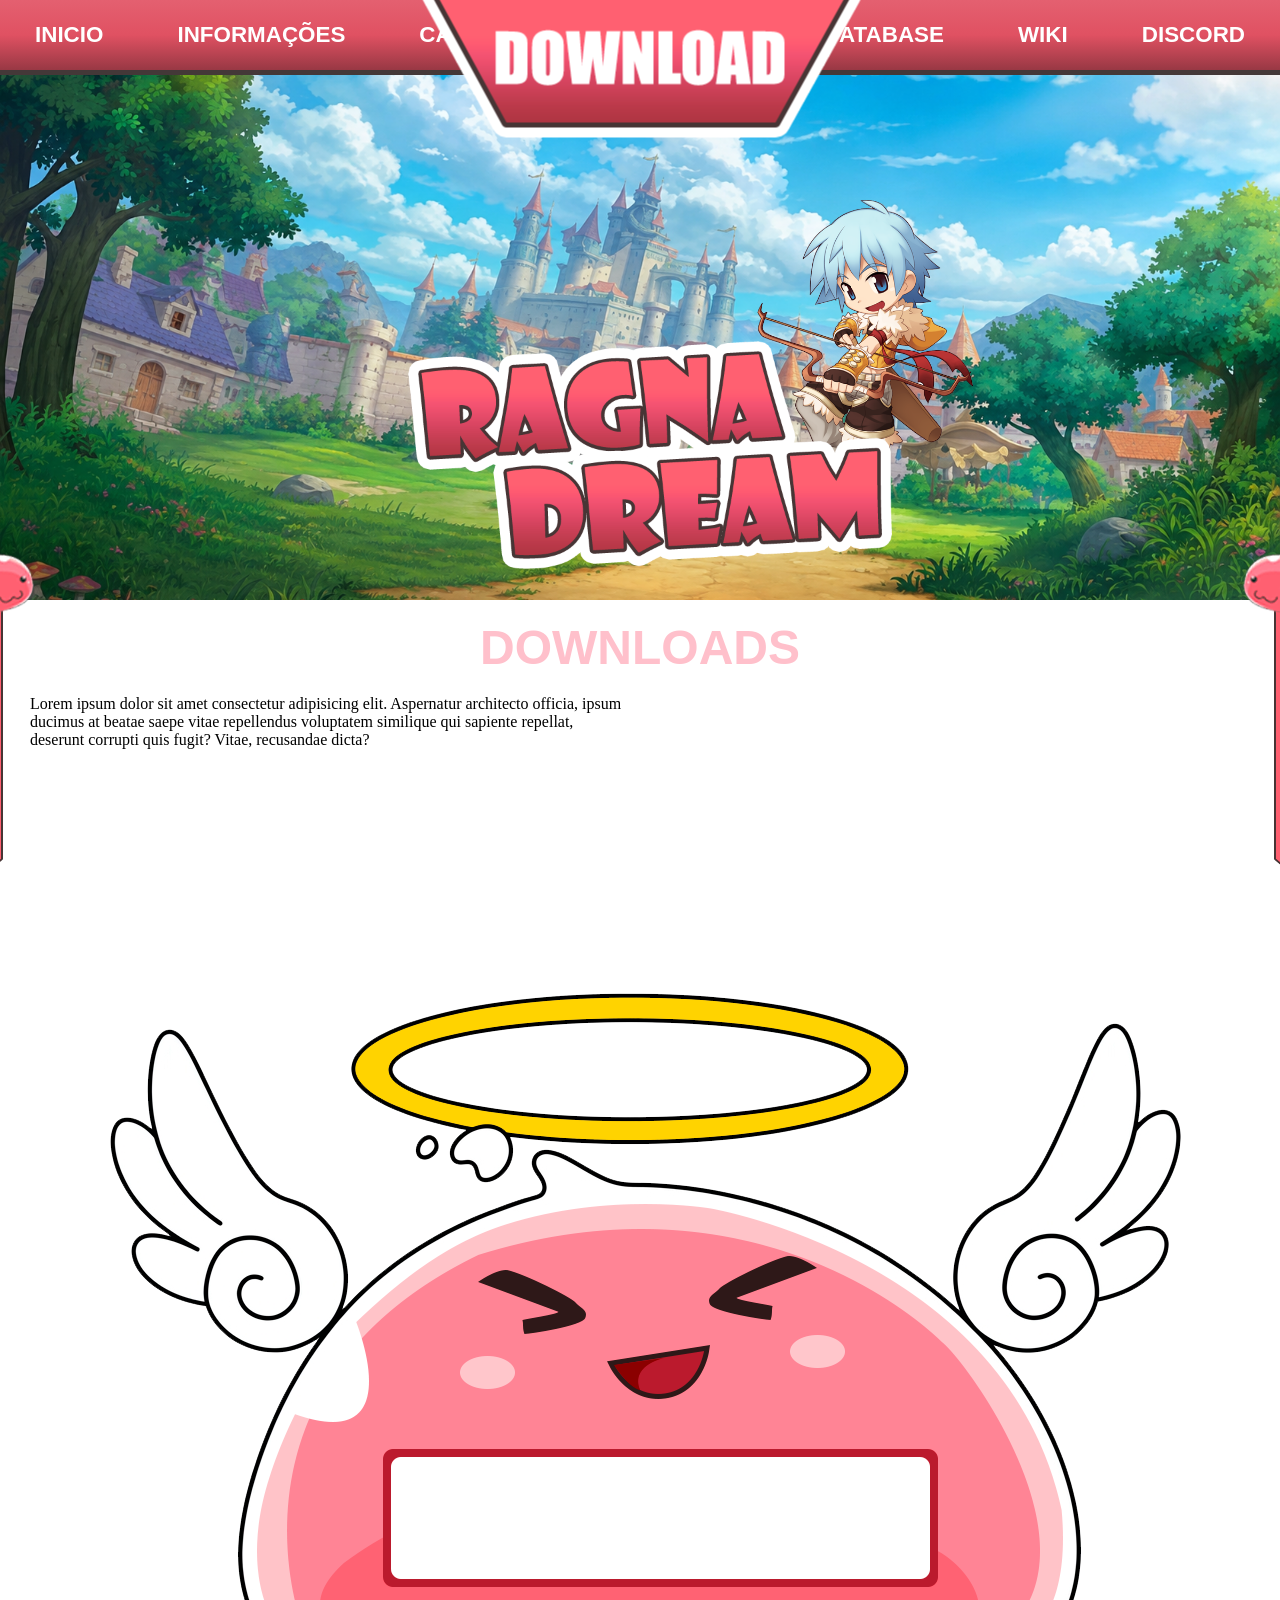
==== download.html @ f28c4bc1 "Adicionado favicon e pagina de download" ====
<!DOCTYPE html>
<html lang="pt-BR">
<head>
    <meta charset="UTF-8">
    <meta name="viewport" content="width=device-width, initial-scale=1.0">
    <title>RagnaDream!</title>
    <link rel="shortcut icon" href="img/favicon.ico" type="image/x-icon">
    <link rel="stylesheet" href="css/style.css">
    <link rel="stylesheet" href="css/download.css">
</head>
<body>
    <header>
        <a href="download.html"><img src="img/btnDownloadPage2.png" alt="Botão Página de Download" class="btnDownloadPage"></a>
        <nav class="menu">
            <div>
                <a href="index.html">INICIO</a>
                <a href="#">INFORMAÇÕES</a>
                <a href="#">CADASTRO</a>
            </div>
            
            <div>
                <a href="rankings.html">RANKINGS</a>
                <a href="#">DATABASE</a>
                <a href="#">WIKI</a>
                <a href="#">DISCORD</a>
            </div>
        </nav>
        <picture>
            <img src="img/logo.png" alt="Logo RagnaDream" class="logo">
        </picture>
        <picture>
            <source media="(max-width: 1300px)" srcset="img/personagem1300.png">
            <img src="img/personagens-site.png" alt="Personagens Ragnarok">
        </picture>
    </header>
    <main>
        <section class="apresentacao">
            <img src="img/poring-bandeira-esquerda.png" alt="Porings Ornamento Conteúdo" class="poring-bandeira-esquerda">
            <img src="img/poring-bandeira-direita.png" alt="Porings Ornamento Conteúdo" class="poring-bandeira-direita">
            <h1>Downloads</h1>
            <article class="conteudo-download">
                <div>
                    <p>
                        Lorem ipsum dolor sit amet consectetur adipisicing elit. Aspernatur architecto officia, ipsum ducimus at beatae saepe vitae repellendus voluptatem similique qui sapiente repellat, deserunt corrupti quis fugit? Vitae, recusandae dicta?
                    </p>
                </div>
                <div>

                </div>
            </article>
        </section>
    </main>
    <footer>
        <div class="angeling-footer">
            <img src="img/angeling.png" alt="Angeling">
        </div>
    </footer>
    <script src="js/main.js"></script>
</body>
</html>
---- css/style.css ----
:root {
    --altura-nav: 70px;
    --altura-header: 700px;
}

* {
    margin: 0px;
    padding: 0px;
}

header {
    background-image: url("../img/background.png");
    background-repeat: no-repeat;
    background-size: cover;
    background-position: center;
    position: relative;
    height: var(--altura-header);
}

header picture img {
    position: absolute;
    transform: translate(-50%, -50%);
    top: 60%;
    left: 50%;
    width: 80%;
    bottom: 0px;
}

header picture img.logo {
    position: absolute;
    transform: translate(-50%, -50%);
    top: 85%;
    left: 50%;
    z-index: 5;
    width: 100%;
}

nav {
    background-image: linear-gradient(to bottom, #e46070, #e05162, #983844);
    height: var(--altura-nav);
    border-bottom: 5px solid #443838;
    display: flex;
    justify-content: space-between;
}

nav div {
    display: inline-block;
}

nav a {
    line-height: 70px;
    text-decoration: none;
    font-family: 'Helvetica';
    font-weight: bold;
    color: white;
    font-size: 1.4em;
    padding: 30px 35px;
}

nav a:hover {
    background-color: white;
    color: #e46070;
}

header a img {
    position: absolute;
    z-index: 5;
    transform: translate(-50%, -50%);
    top: 40px;
    left: 50%;
}

main {
    justify-content: center;
    position: relative;
    margin-top: -100px;
}

main section.apresentacao {
    position: relative;
    max-width: 1300px;
    min-width: 300px;
    border-radius: 10px;
    padding: 20px;
    background-color: white;
    margin: auto;
}

main section img.poring-bandeira-esquerda {
    position: absolute;
    top: -50px;
    left: -80px;
}

main section img.poring-bandeira-direita {
    position: absolute;
    top: -50px;
    right: -75px;
}

main > section > article {
    display: flex;
}

article > div {
    margin: 10px 0;
}

.leftContent {
    padding-right: 10px;
    width: 50%;
    font-size: 1.2em;
    font-family: 'Helvetica';
    font-weight: bold;
}


.rightContent {
    padding-left: 10px;
    width: 50%
}

article > div > p {
    padding: 10px;
    background-color: white;
    border-radius: 10px;
}

main section.cardsBackground {
    background-image: url('../img/cardsBackground.png');
    width: 100%;
    background-repeat: no-repeat;
    background-position: center;
    height: 2200px;
    text-align: center;
}


footer {
    display: flex;
    justify-content: center;
}

.angeling-footer {
    max-width: 1300px;   
}

.angeling-footer img {
    width: 100%
}
---- css/download.css ----
section h1 {
    text-align: center;
    font-family: Arial, Helvetica, sans-serif;
    text-transform: uppercase;
    color: pink;
    font-size: 3em;
}

.conteudo-download {
    display: flex;
}

.conteudo-download div {
    width: 50%;
}
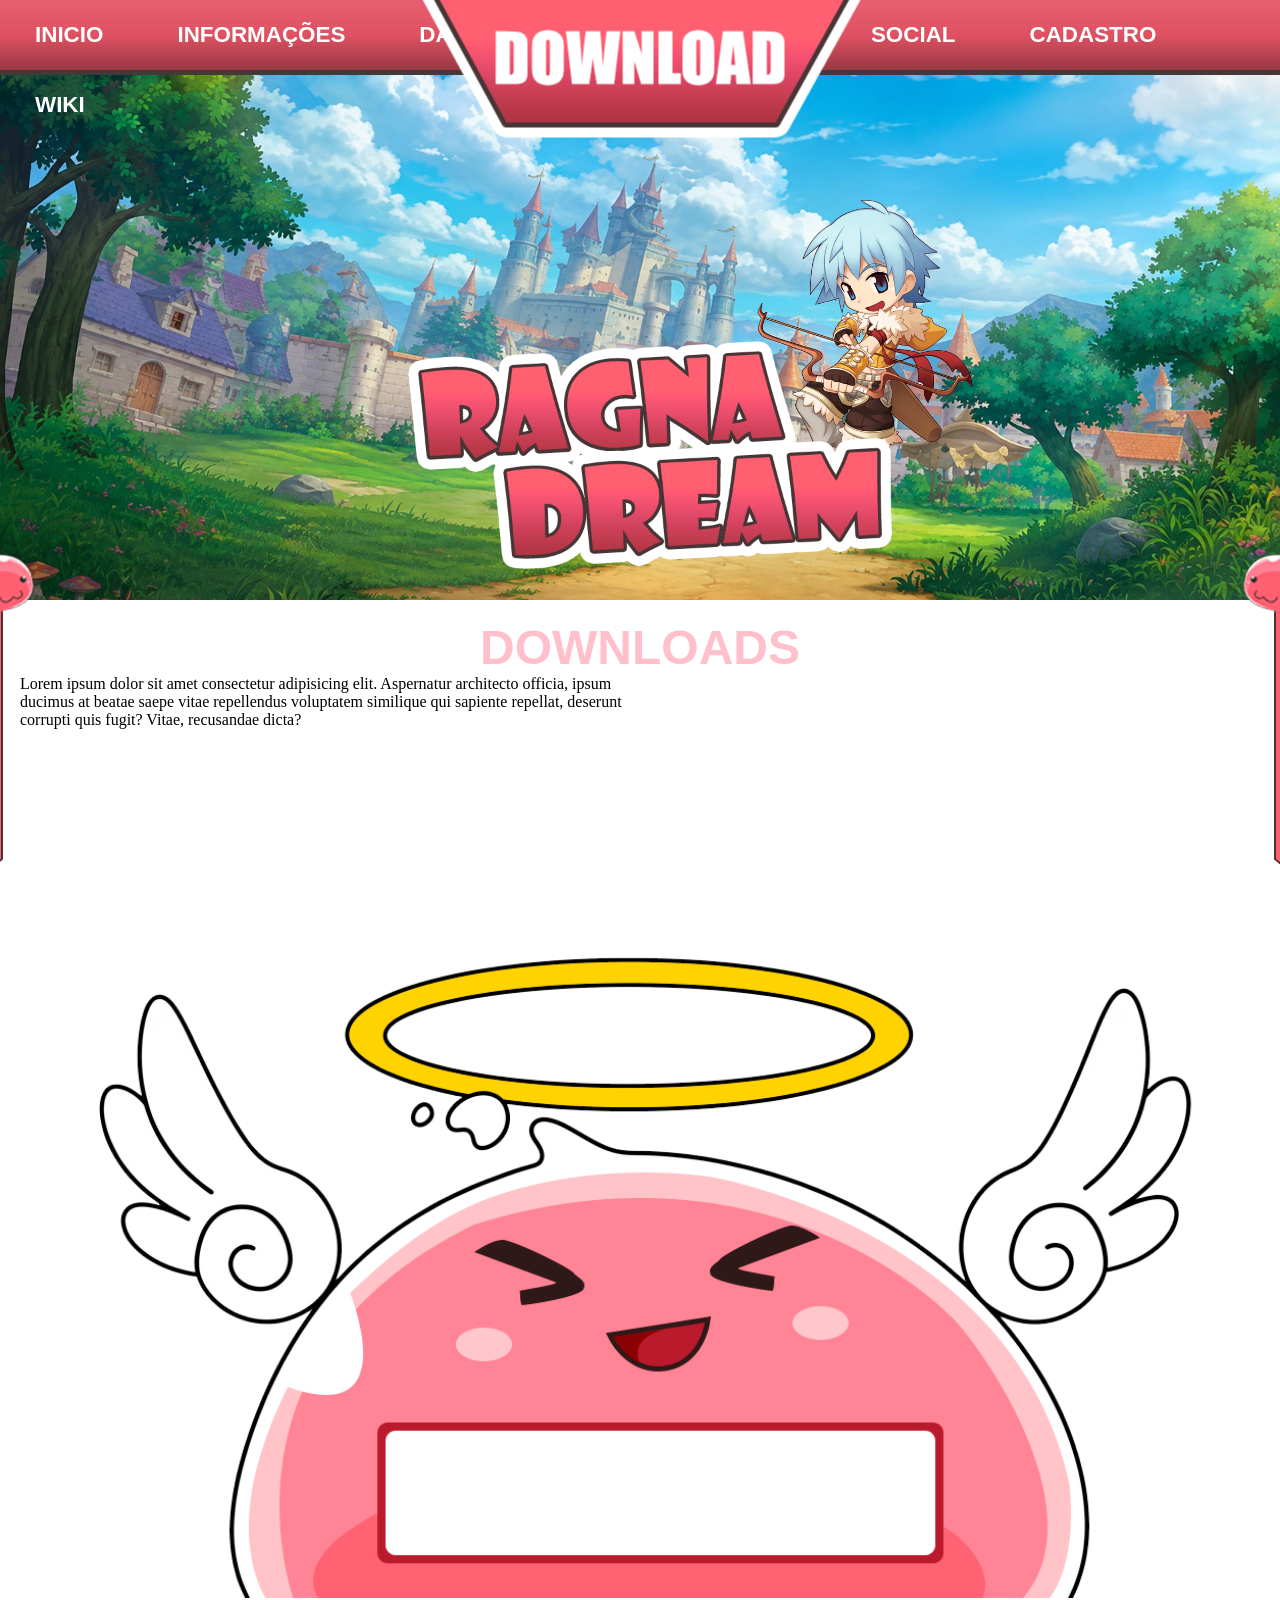
==== commit 960b6975: "Atualizações Atualizado estilos da index, adição de menu de navegação para os rankings.  Especifique" ====
--- a/download.html
+++ b/download.html
@@ -15,14 +15,15 @@
             <div>
                 <a href="index.html">INICIO</a>
                 <a href="#">INFORMAÇÕES</a>
-                <a href="#">CADASTRO</a>
+                <a href="#">DATABASE</a>
+                <a href="#">WIKI</a>
             </div>
             
             <div>
                 <a href="rankings.html">RANKINGS</a>
-                <a href="#">DATABASE</a>
-                <a href="#">WIKI</a>
-                <a href="#">DISCORD</a>
+                <a href="#">SOCIAL</a>
+                <a href="#">CADASTRO</a>
+                <a href="#">LOGIN</a>
             </div>
         </nav>
         <picture>
--- a/css/style.css
+++ b/css/style.css
@@ -35,7 +35,7 @@
     width: 100%;
 }
 
-nav {
+nav.menu {
     background-image: linear-gradient(to bottom, #e46070, #e05162, #983844);
     height: var(--altura-nav);
     border-bottom: 5px solid #443838;
@@ -43,11 +43,11 @@
     justify-content: space-between;
 }
 
-nav div {
+nav.menu div {
     display: inline-block;
 }
 
-nav a {
+nav.menu a {
     line-height: 70px;
     text-decoration: none;
     font-family: 'Helvetica';
@@ -57,7 +57,7 @@
     padding: 30px 35px;
 }
 
-nav a:hover {
+nav.menu a:hover {
     background-color: white;
     color: #e46070;
 }
@@ -71,7 +71,6 @@
 }
 
 main {
-    justify-content: center;
     position: relative;
     margin-top: -100px;
 }
@@ -98,51 +97,9 @@
     right: -75px;
 }
 
-main > section > article {
-    display: flex;
-}
-
-article > div {
-    margin: 10px 0;
-}
-
-.leftContent {
-    padding-right: 10px;
-    width: 50%;
-    font-size: 1.2em;
-    font-family: 'Helvetica';
-    font-weight: bold;
-}
-
-
-.rightContent {
-    padding-left: 10px;
-    width: 50%
-}
-
-article > div > p {
-    padding: 10px;
-    background-color: white;
-    border-radius: 10px;
-}
-
-main section.cardsBackground {
-    background-image: url('../img/cardsBackground.png');
-    width: 100%;
-    background-repeat: no-repeat;
-    background-position: center;
-    height: 2200px;
-    text-align: center;
-}
-
-
-footer {
-    display: flex;
-    justify-content: center;
-}
-
 .angeling-footer {
-    max-width: 1300px;   
+    max-width: 1300px;
+    margin: auto;  
 }
 
 .angeling-footer img {
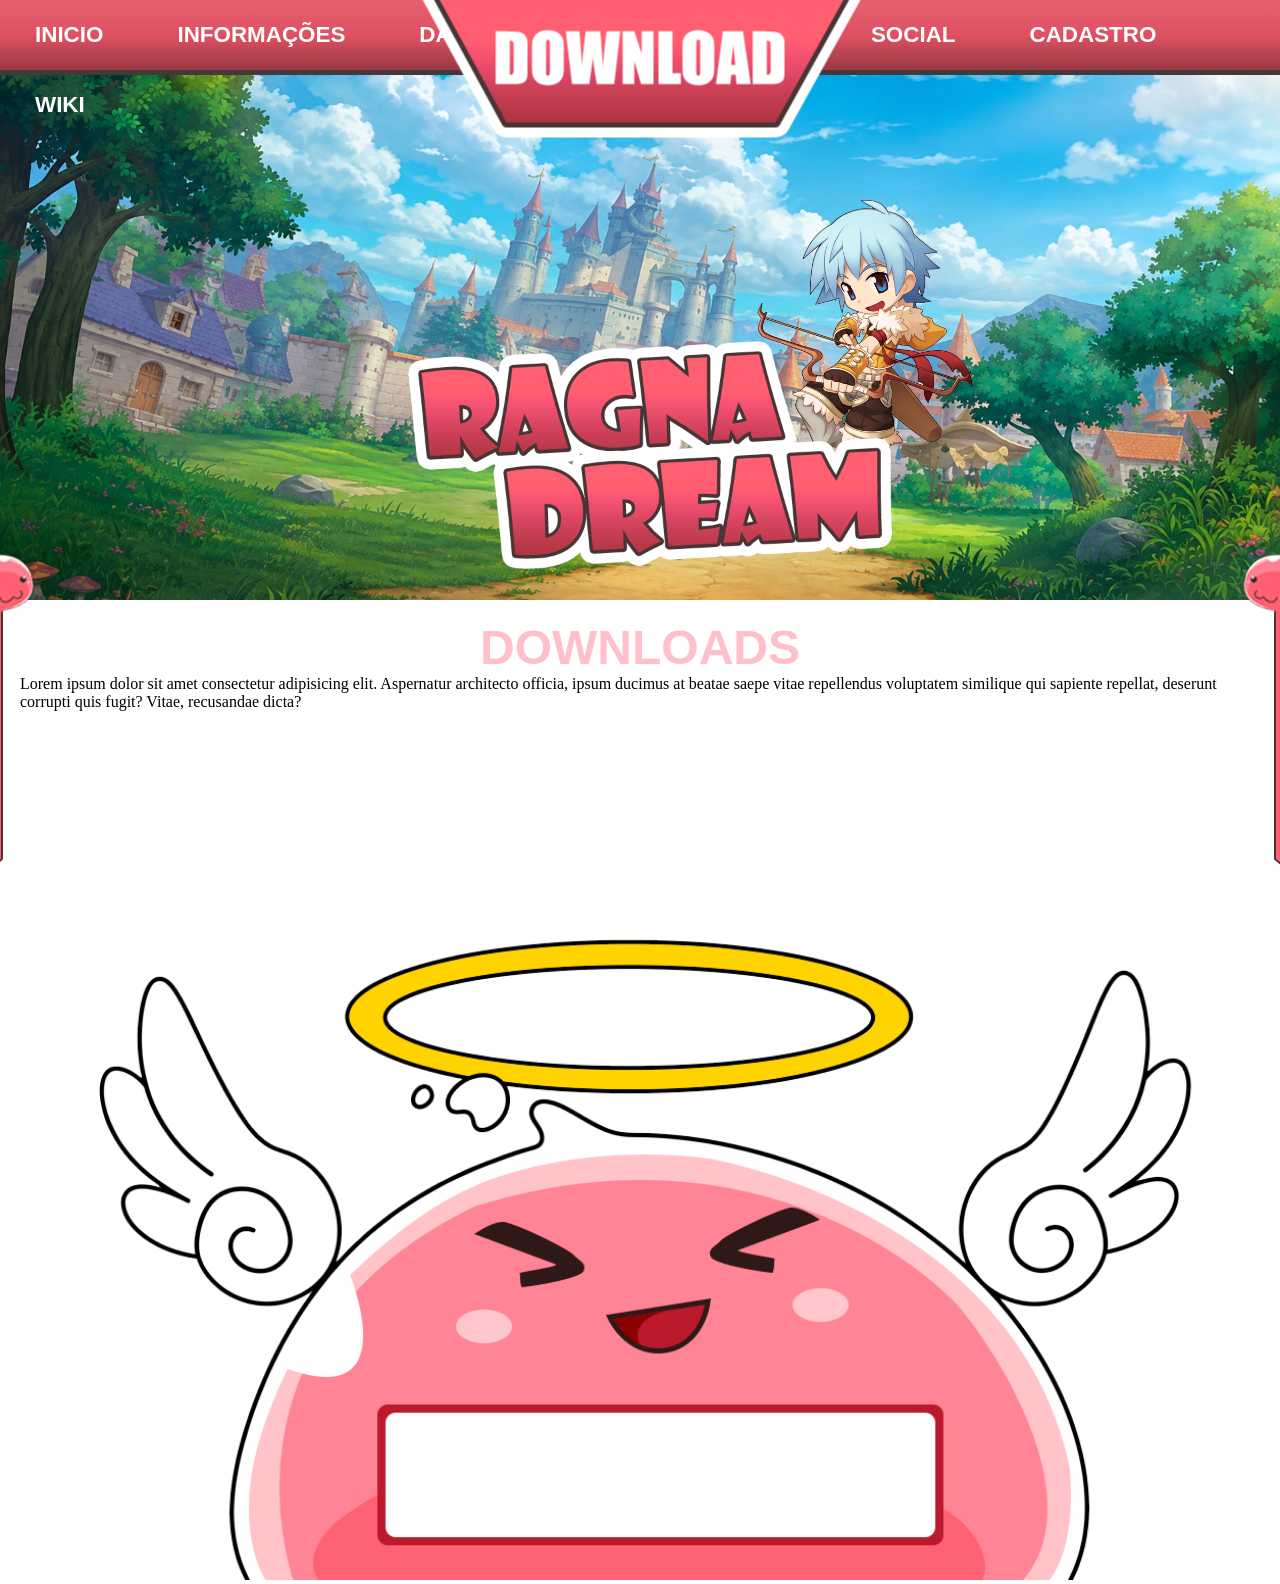
==== commit c647097e: "Tava fazendo fetch mas desisti" ====
--- a/download.html
+++ b/download.html
@@ -14,16 +14,16 @@
         <nav class="menu">
             <div>
                 <a href="index.html">INICIO</a>
-                <a href="#">INFORMAÇÕES</a>
-                <a href="#">DATABASE</a>
-                <a href="#">WIKI</a>
+                <a href="info.html">INFORMAÇÕES</a>
+                <a href="database.html">DATABASE</a>
+                <a href="wiki.html">WIKI</a>
             </div>
             
             <div>
                 <a href="rankings.html">RANKINGS</a>
-                <a href="#">SOCIAL</a>
-                <a href="#">CADASTRO</a>
-                <a href="#">LOGIN</a>
+                <a href="social.html">SOCIAL</a>
+                <a href="cadastro.html">CADASTRO</a>
+                <a href="login.html">LOGIN</a>
             </div>
         </nav>
         <picture>
@@ -38,8 +38,8 @@
         <section class="apresentacao">
             <img src="img/poring-bandeira-esquerda.png" alt="Porings Ornamento Conteúdo" class="poring-bandeira-esquerda">
             <img src="img/poring-bandeira-direita.png" alt="Porings Ornamento Conteúdo" class="poring-bandeira-direita">
-            <h1>Downloads</h1>
-            <article class="conteudo-download">
+            <article class="content">
+                <h1>Downloads</h1>
                 <div>
                     <p>
                         Lorem ipsum dolor sit amet consectetur adipisicing elit. Aspernatur architecto officia, ipsum ducimus at beatae saepe vitae repellendus voluptatem similique qui sapiente repellat, deserunt corrupti quis fugit? Vitae, recusandae dicta?
--- a/css/style.css
+++ b/css/style.css
@@ -24,6 +24,7 @@
     left: 50%;
     width: 80%;
     bottom: 0px;
+    pointer-events: none;
 }
 
 header picture img.logo {
@@ -33,6 +34,7 @@
     left: 50%;
     z-index: 5;
     width: 100%;
+    pointer-events: none;
 }
 
 nav.menu {
@@ -85,6 +87,10 @@
     margin: auto;
 }
 
+.poring-bandeira-esquerda, .poring-bandeira-direita {
+    pointer-events: none;
+}
+
 main section img.poring-bandeira-esquerda {
     position: absolute;
     top: -50px;
@@ -103,5 +109,6 @@
 }
 
 .angeling-footer img {
-    width: 100%
-}   +    width: 100%;
+    pointer-events: none;
+}       
